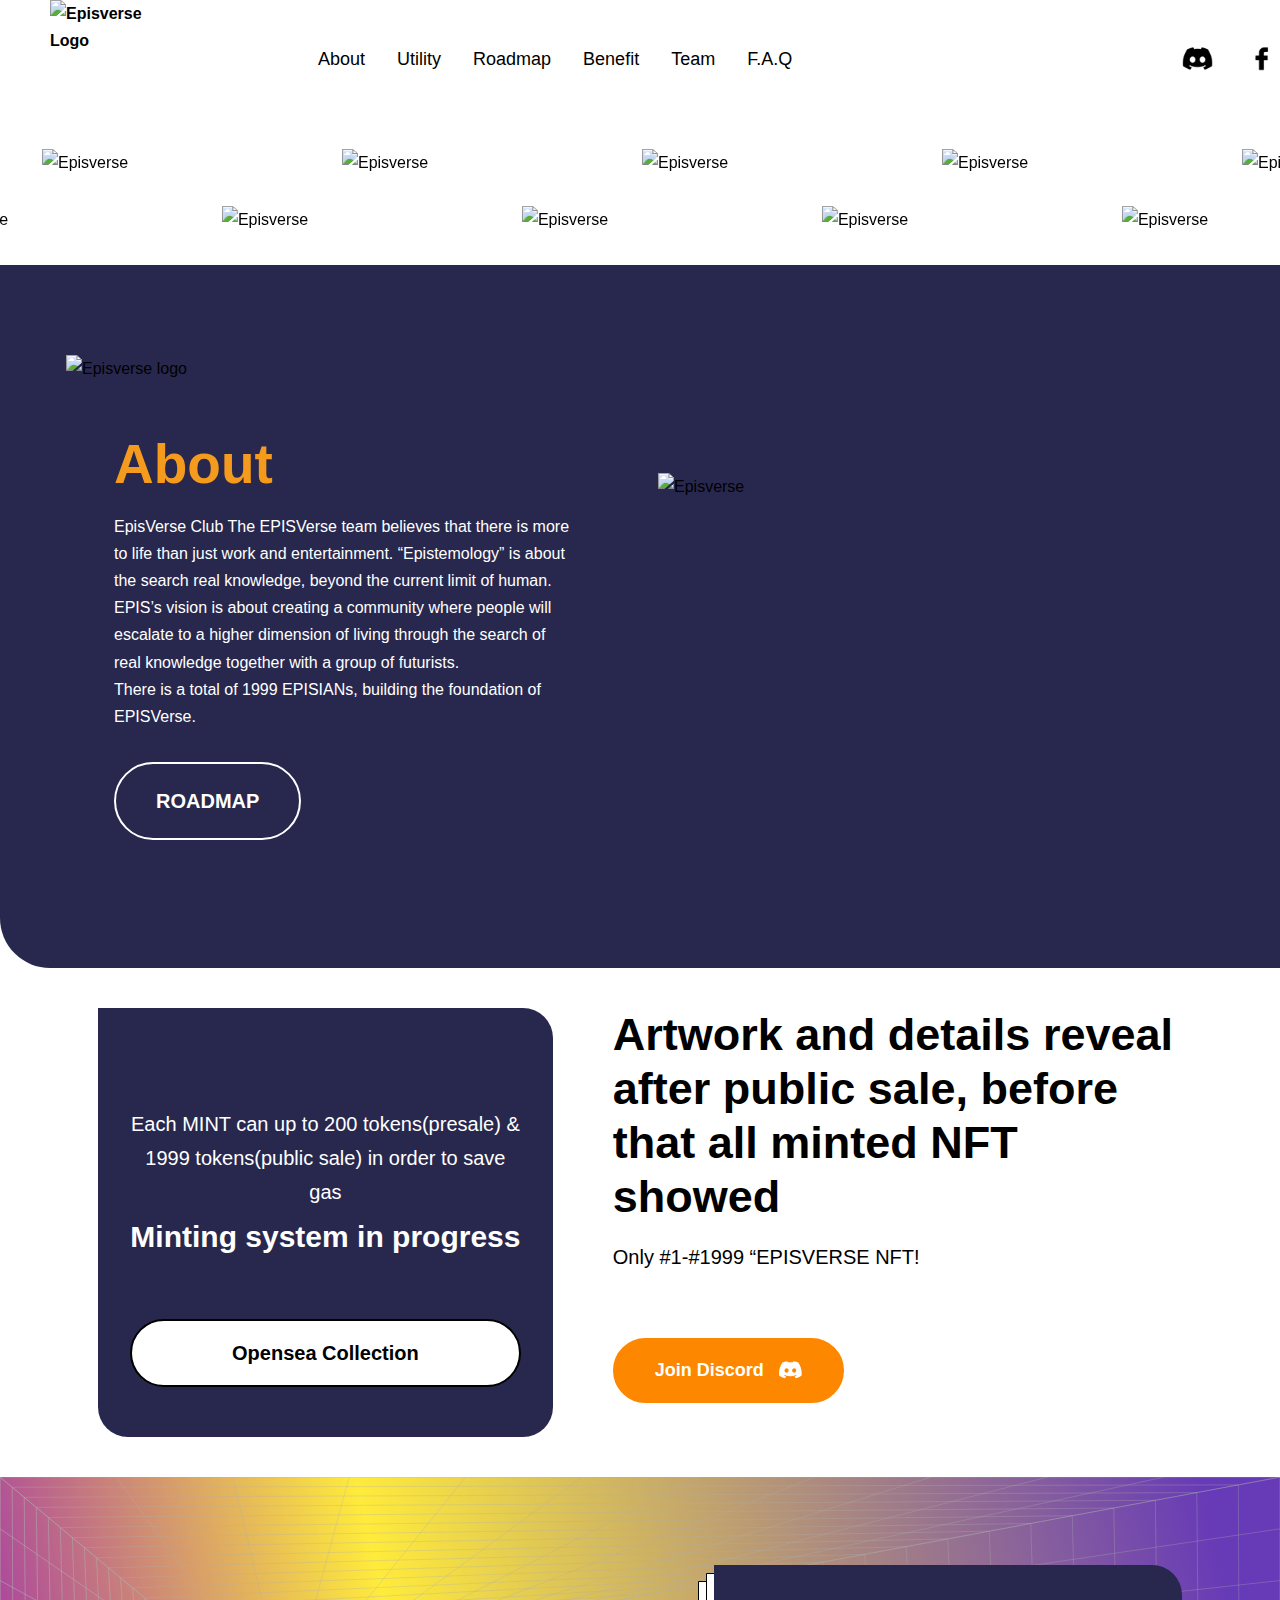
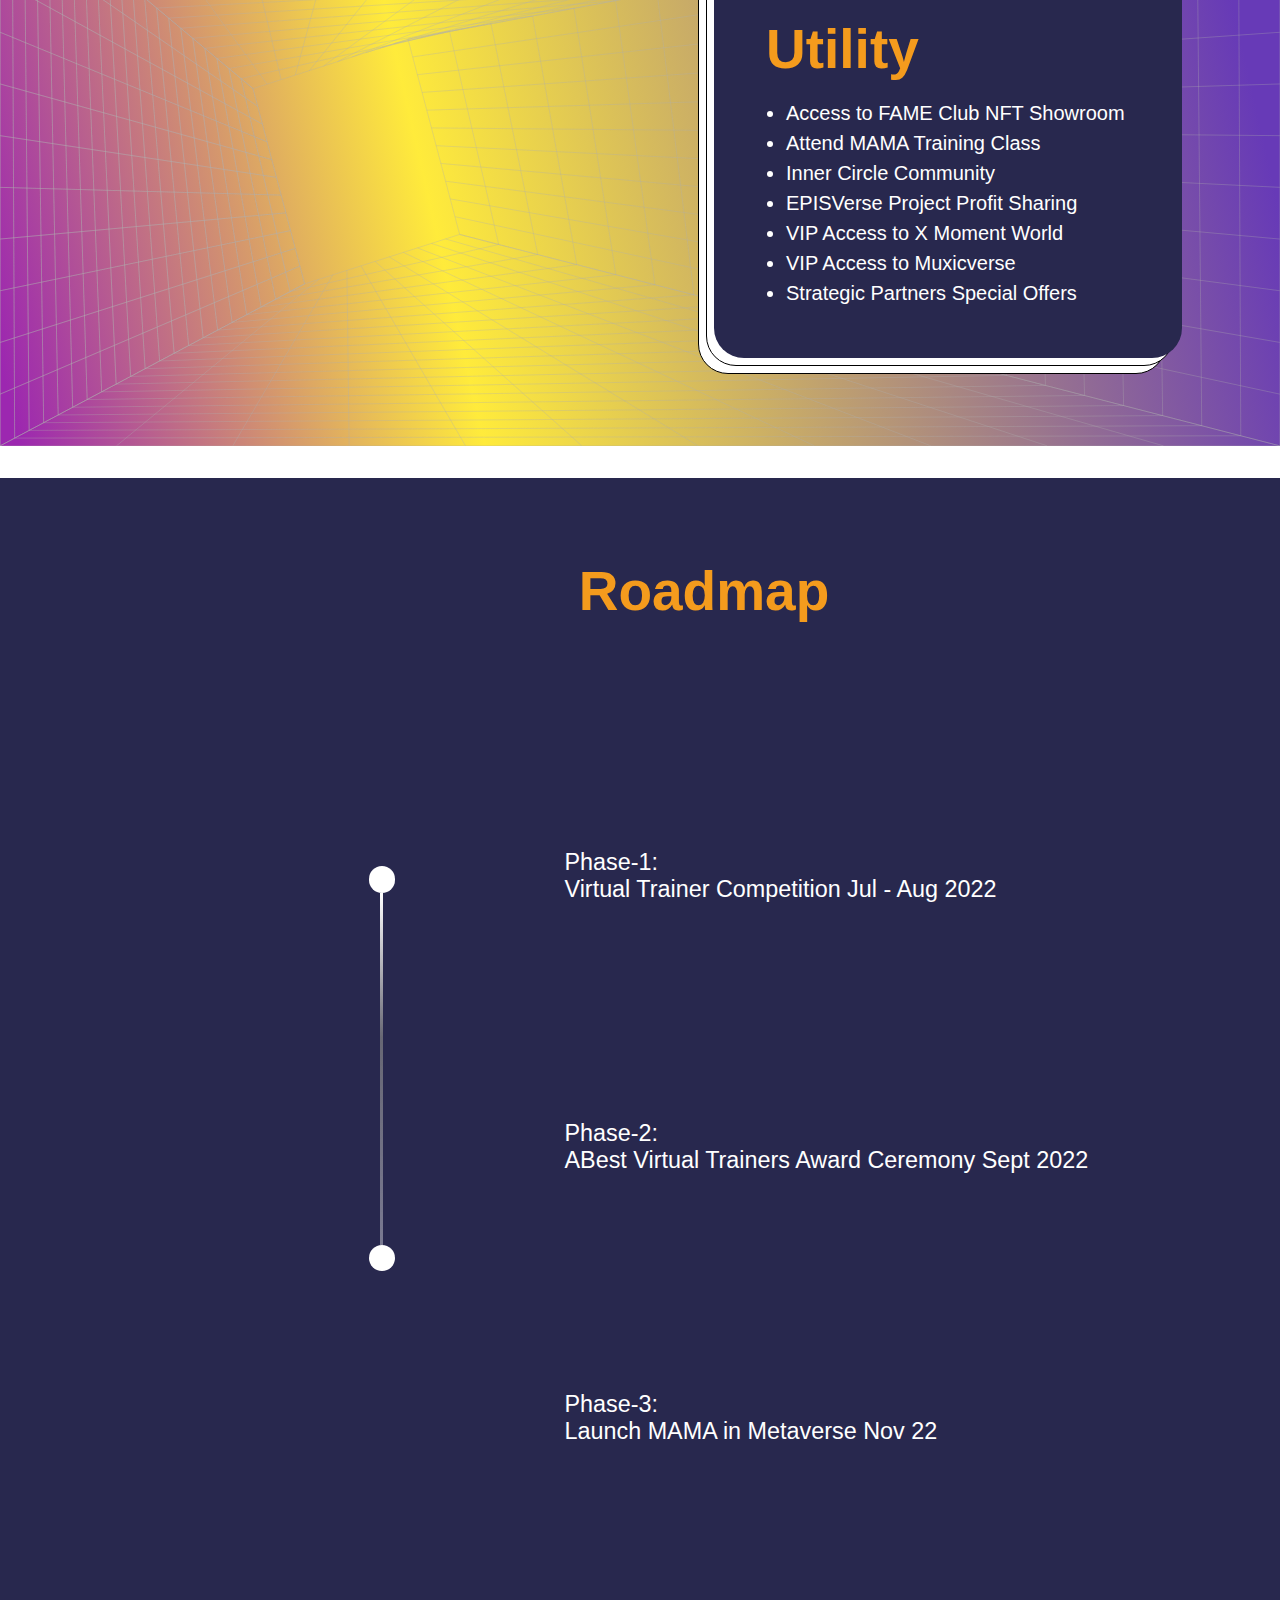
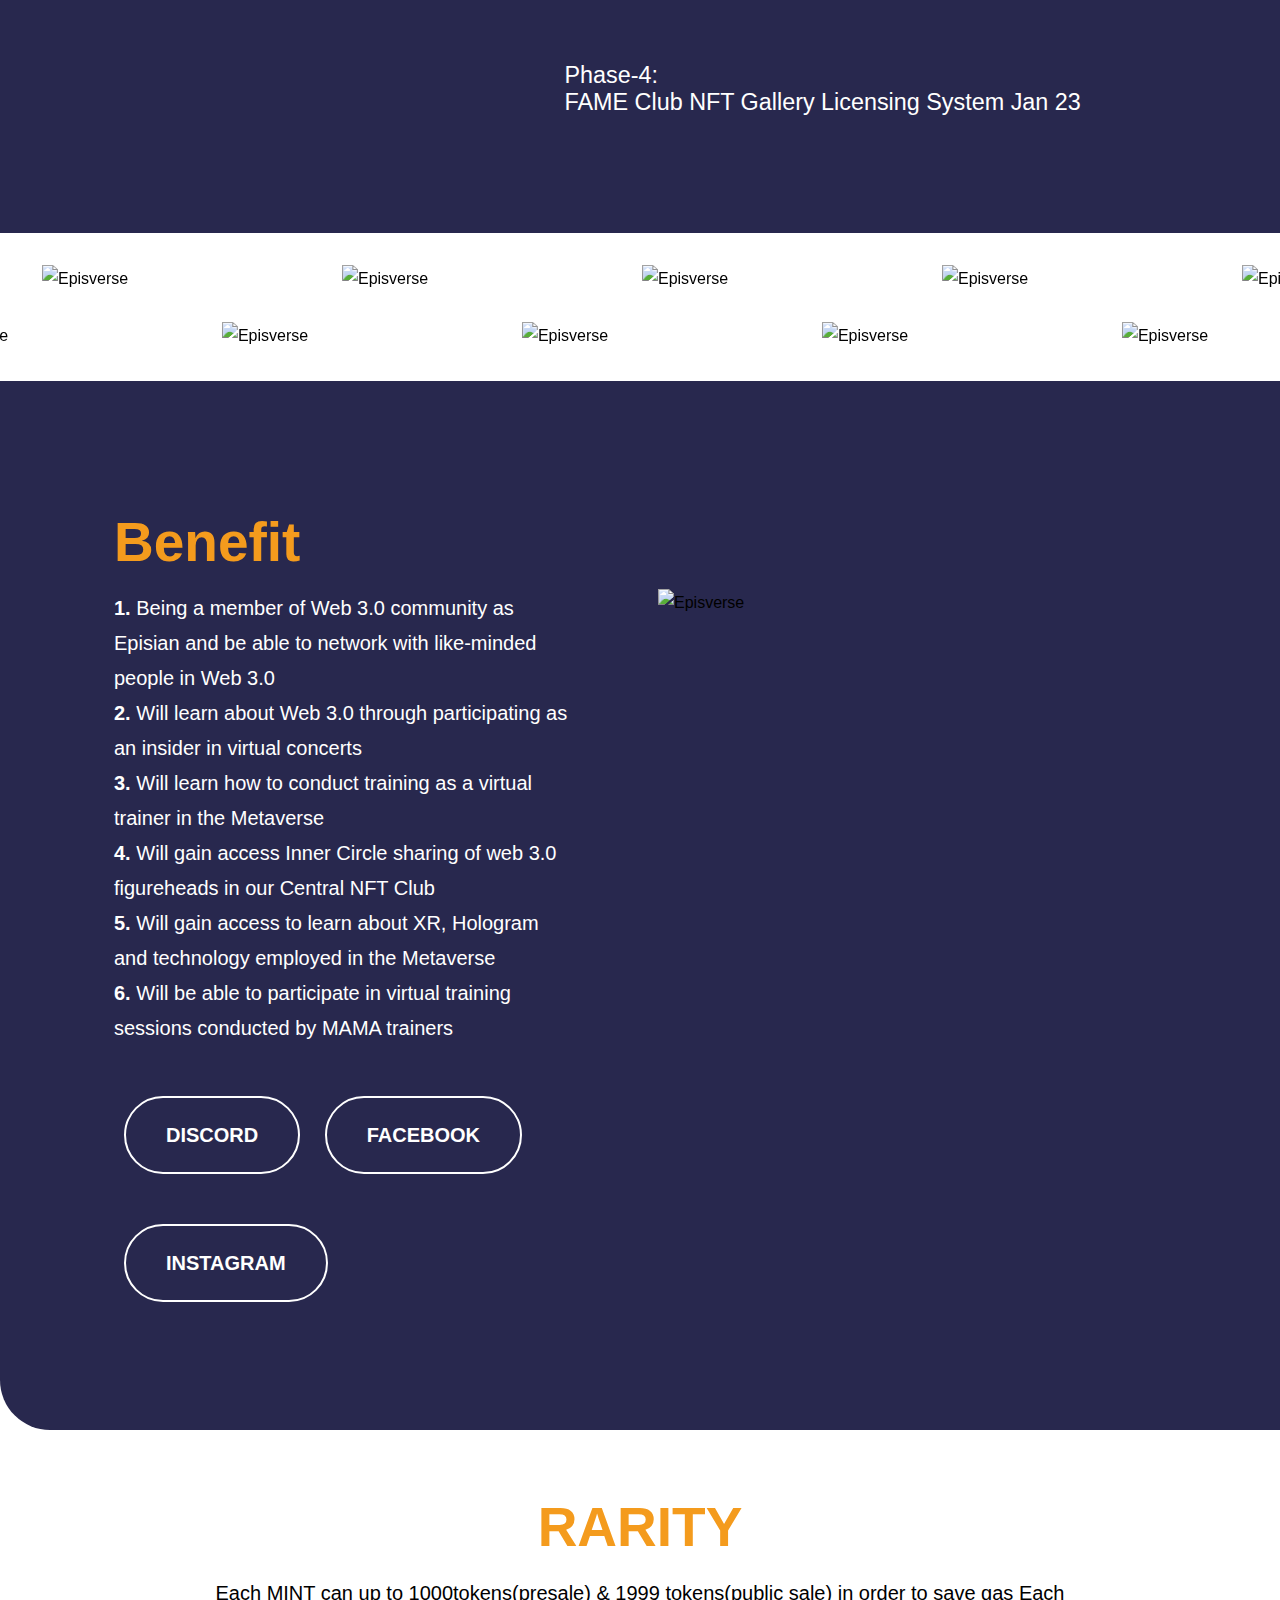
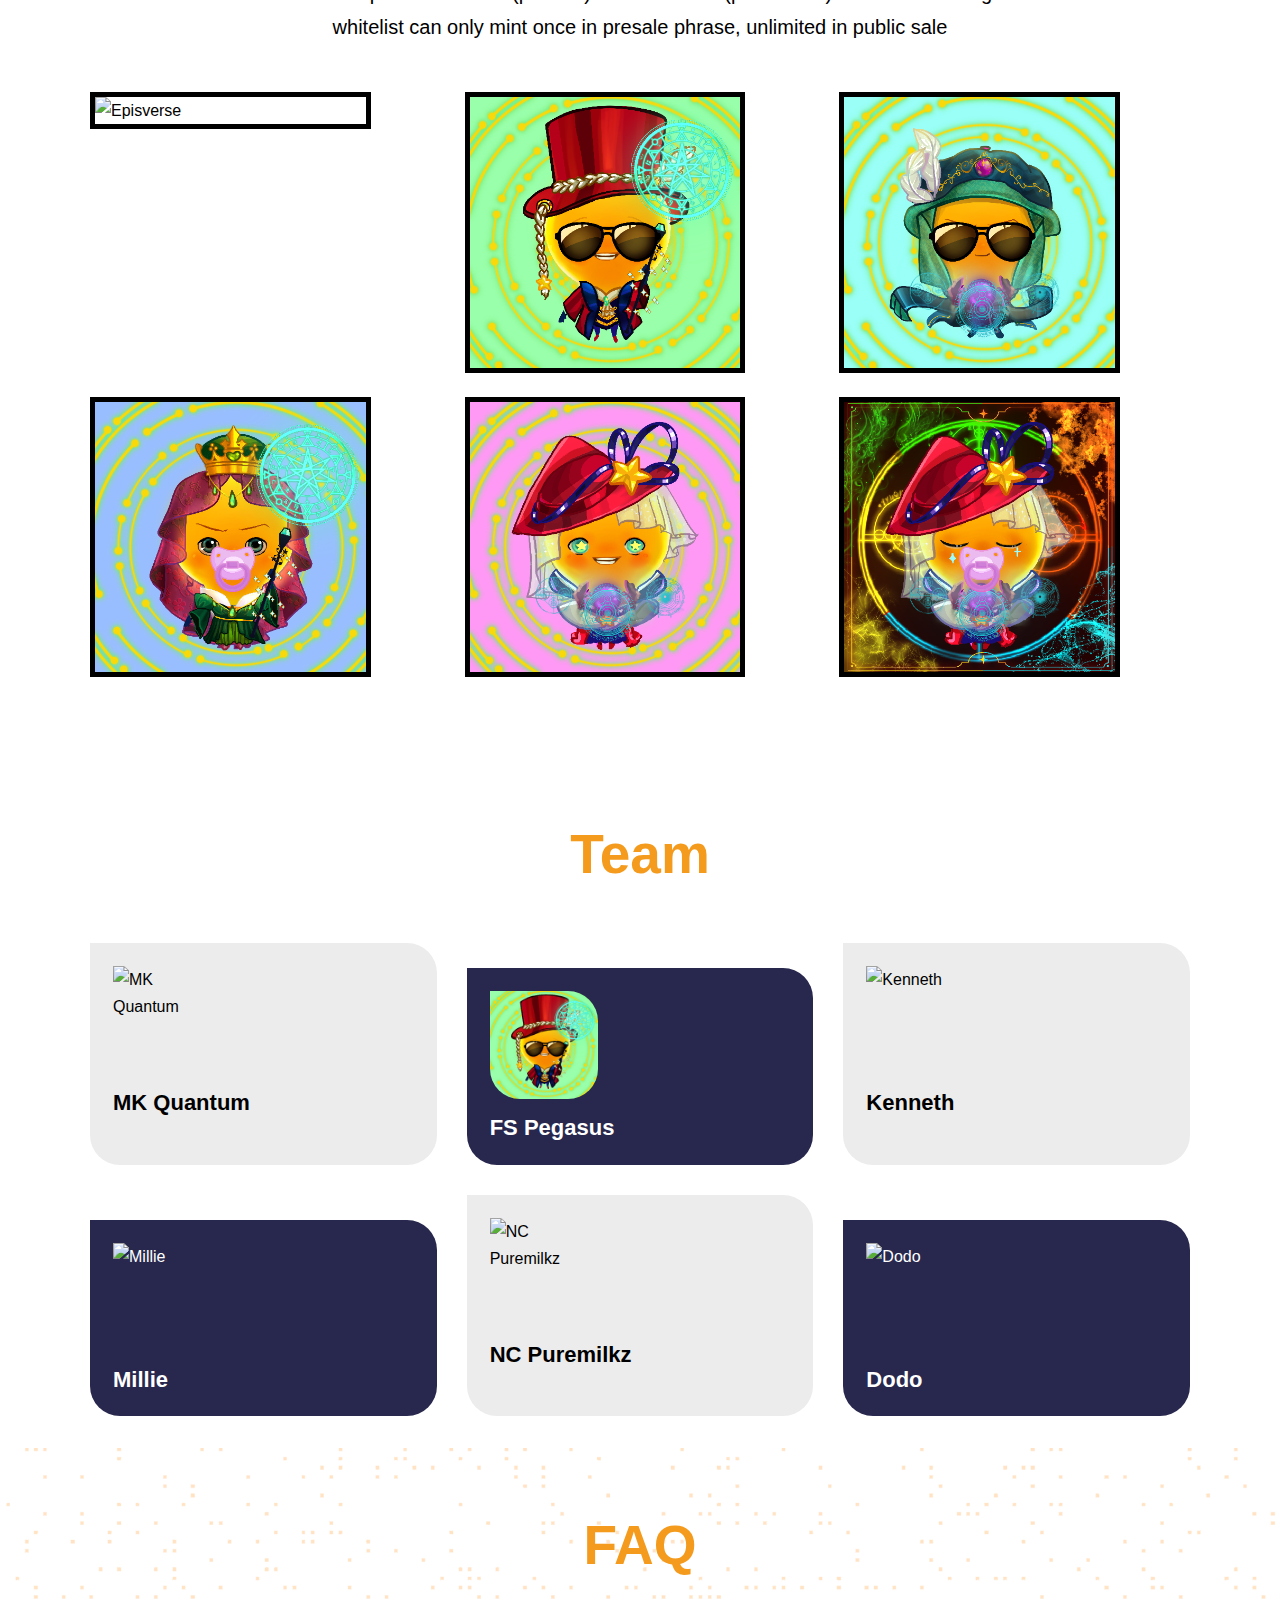
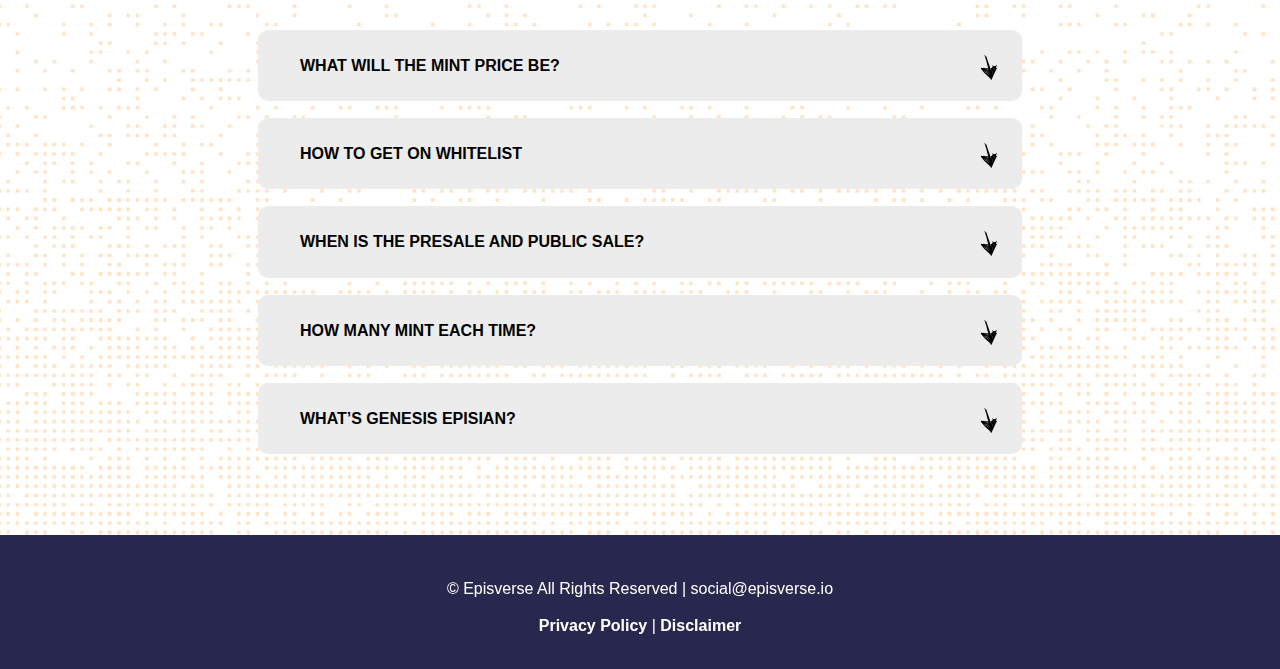
==== test.html @ 70654b6d "roadmap" ====
<!DOCTYPE html>
<html class="no-js" lang="en">
<head>
    <meta http-equiv="Content-Type" content="text/html; charset=UTF-8">
    <title>EPISVerse</title>
    <meta name="viewport" content="width=device-width, initial-scale=1">
    <link rel="shortcut icon" type="image/jpg" href="images/logo/3.png">
    <link rel="stylesheet" href="Episverse/frontend-2.css">
    <meta name="theme-color" content="#0B0B0B">
    <style>
        @media only screen and (max-width: 1023px) {
            .header-logo {
                width: 80px;
            }
        }

        * {

            font-family: barlow, sans-serif !important;
        }

        .footer-link:hover {
            color: #d2d2d2;
        }
    </style>
</head>
<body>


<header class="header" top="100px;">
    <div class="follow" top="100px">
        <a href="#">
            <img class="follow__logo header-logo" src="images/logo/2.jpeg"
                 alt="Episverse Logo">
        </a>
        <!--h2 class="follow__hash">#Episverse</h2-->
    </div>
    <div class="resp-buttons">
        <div class="resp-buttons__menu">
            <div class="resp-buttons__menu-button">
                <div class="menu-toggle menu-toggle--xbutterfly js-menu-toggle">
                    <span class="menu-toggle__lines" aria-hidden="true"></span>
                </div>
            </div>
        </div>
    </div>

    <div class="wrapper wrapper--large">
        <div class="header__grid">
            <nav class="menu">
                <a href="#hero" class="menu__item">About</a>
                <a href="#utility" class="menu__item">Utility</a>
                <a href="#roadmap" class="menu__item">Roadmap</a>
                <a href="#Benefit" class="menu__item">Benefit</a>
                <a href="#team" class="menu__item">Team</a>
                <a href="#faq" class="menu__item">F.A.Q</a>
            </nav>
            <div class="socials socials--header">
                <a href="https://discord.gg/JpsXf895zH" target="_blank">
                    <img src="Episverse/discord.png" alt="Discord">
                </a>
                <a href="https://m.facebook.com/EPISVerse/" target="_blank">
                    <img src="Episverse/facebook.png" alt="Twitter">
                </a>
                <a href="https://www.instagram.com/episverse/" target="_blank">
                    <img src="Episverse/instagram.png" alt="Instagram">
                </a>
            </div>
        </div>
    </div>

    <div class="resp-menu">
        <img class="resp-menu__logo" style="width: 200px; height: 50px;" src="Episverse/Logo_White1.png"
             alt="Episverse logo">
        <nav class="resp-menu__menu">
            <a href="#hero" class="menu__item">About</a>
            <a href="#utility" class="menu__item">Utility</a>
            <a href="#roadmap" class="menu__item">Roadmap</a>
            <a href="#Benefit" class="menu__item">Benefit</a>
            <a href="#team" class="menu__item">Team</a>
            <a href="#faq" class="menu__item">F.A.Q</a>
        </nav>
        <div class="resp-menu__footer">
            <div class="socials">
                <a href="https://discord.gg/JpsXf895zH" target="_blank">
                    <img src="Episverse/discordw.png">
                </a>
                <a href="https://m.facebook.com/EPISVerse/" target="_blank">
                    <img src="Episverse/facebookw.png">
                </a>
                <a href="https://www.instagram.com/episverse/" target="_blank">
                    <img src="Episverse/instagramw.png">
                </a>
            </div>
        </div>
    </div>
</header>

<!-- New - Launch -->
<section id="showcase" class="am2-section gallery">
    <div class="gallery__row gallery__row--top" style="transform-origin: 951.5px 0px; transform: translate(90px, 0px);">
        <img loading="lazy" alt="Episverse" class="gallery__row-item" src="images/banner/1.png">
        <img loading="lazy" alt="Episverse" class="gallery__row-item" src="images/banner/2.png">
        <img loading="lazy" alt="Episverse" class="gallery__row-item" src="images/banner/3.png">
        <img loading="lazy" alt="Episverse" class="gallery__row-item" src="images/banner/4.png">
        <img loading="lazy" alt="Episverse" class="gallery__row-item" src="images/banner/5.png">
        <img loading="lazy" alt="Episverse" class="gallery__row-item" src="images/banner/6.png">
        <img loading="lazy" alt="Episverse" class="gallery__row-item" src="images/banner/7.png">
    </div>
    <div class="gallery__row gallery__row--bottom"
         style="transform-origin: 951.5px 0px; transform: translate(90px, 0px);">
        <img loading="lazy" alt="Episverse" class="gallery__row-item" src="images/banner/8.png">
        <img loading="lazy" alt="Episverse" class="gallery__row-item" src="images/banner/9.png">
        <img loading="lazy" alt="Episverse" class="gallery__row-item" src="images/banner/10.png">
        <img loading="lazy" alt="Episverse" class="gallery__row-item" src="images/banner/11.png">
        <img loading="lazy" alt="Episverse" class="gallery__row-item" src="images/banner/12.png">
        <img loading="lazy" alt="Episverse" class="gallery__row-item" src="images/banner/13.png">
        <img loading="lazy" alt="Episverse" class="gallery__row-item" src="images/banner/14.png">
    </div>
</section>

<section id="hero" class="am2-section hero offset-left">
    <div class="wrapper wrapper--large">
        <div class="columns">
            <div class="col">
                <img class="footer__logo" src="images/logo/4.png"
                     alt="Episverse logo">
                <div class="hero__inner">
                    <h1>About</h1>

                    <p> EpisVerse Club The EPISVerse team believes that there is more to life than just work and
                        entertainment. “Epistemology” is about the search real knowledge, beyond the current limit of
                        human.<br>

                        EPIS’s vision is about creating a community where people will escalate to a higher dimension of
                        living through the search of real knowledge together with a group of futurists.<br>

                        There is a total of 1999 EPISIANs, building the foundation of EPISVerse.
                    </p>


                    <a class="am2-button am2-button--hollow" href="#roadmap">ROADMAP</a>
                </div>
            </div>
            <div class="col" style="padding-bottom: 25px">
                <img class="white-rabbit" src="images/about/15.png" alt="Episverse">
            </div>
        </div>
    </div>
</section>
<!-- End New - Launch -->

<section class="am2-section presale offset-left">
    <div class="wrapper">
        <div class="columns">

            <div class="col">
                <div class="fancy-box" data-animation="fade-up" style="transform: translate(0px, 0px); opacity: 1;">
                    <div class="fancy-box__inner">
                        <h1><h3 id="Mint"></h3></h1>
                        <p>Each MINT can up to 200 tokens(presale) & 1999 tokens(public sale) in order to save gas</p>
                        <h3>Minting system in progress</h3>
                        <a href="#" target="_blank"
                           class="am2-button am2-button--white">Opensea Collection </a>
                    </div>
                </div>
            </div>

            <div class="col">
                <h2>Artwork and details reveal after public sale, before that all minted NFT showed</h2>
                <p class="has-large-font-size">Only #1-#1999 “EPISVERSE NFT!</p>
                <!--p class="has-large-font-size"><strong>Presale required a Mint Pass and was distributed to early active community members and supporters.</strong></p-->
                <a href="https://discord.gg/JpsXf895zH" target="_blank" class="am2-button am2-button--blue">
                    <span>Join Discord </span>
                    <svg xmlns="" width="24" height="19" viewBox="0 0 24 19"
                         fill="none">
                        <path d="M20.317 1.64402C18.7873 0.94705 17.147 0.43355 15.4319 0.139448C15.4007 0.133772 15.3695 0.147957 15.3534 0.176327C15.1424 0.548918 14.9087 1.03499 14.7451 1.41705C12.9004 1.14281 11.0652 1.14281 9.25832 1.41705C9.09465 1.0265 8.85248 0.548918 8.64057 0.176327C8.62449 0.148903 8.59328 0.134718 8.56205 0.139448C6.84791 0.43261 5.20756 0.94611 3.67693 1.64402C3.66368 1.6497 3.65233 1.65916 3.64479 1.67145C0.533392 6.2873 -0.31895 10.7897 0.0991801 15.2363C0.101072 15.258 0.11337 15.2788 0.130398 15.2921C2.18321 16.7891 4.17171 17.6979 6.12328 18.3003C6.15451 18.3097 6.18761 18.2984 6.20748 18.2728C6.66913 17.6468 7.08064 16.9867 7.43348 16.2926C7.4543 16.2519 7.43442 16.2037 7.39186 16.1876C6.73913 15.9417 6.1176 15.642 5.51973 15.3015C5.47244 15.2741 5.46865 15.2069 5.51216 15.1748C5.63797 15.0812 5.76382 14.9838 5.88396 14.8854C5.90569 14.8675 5.93598 14.8637 5.96153 14.875C9.88928 16.6557 14.1415 16.6557 18.023 14.875C18.0485 14.8627 18.0788 14.8665 18.1015 14.8845C18.2216 14.9828 18.3475 15.0812 18.4742 15.1748C18.5177 15.2069 18.5149 15.2741 18.4676 15.3015C17.8697 15.6486 17.2482 15.9417 16.5945 16.1867C16.552 16.2028 16.533 16.2519 16.5538 16.2926C16.9143 16.9858 17.3258 17.6458 17.7789 18.2719C17.7978 18.2984 17.8319 18.3097 17.8631 18.3003C19.8241 17.6979 21.8126 16.7891 23.8654 15.2921C23.8834 15.2788 23.8948 15.259 23.8967 15.2372C24.3971 10.0965 23.0585 5.63101 20.3482 1.67239C20.3416 1.65916 20.3303 1.6497 20.317 1.64402ZM8.02002 12.5288C6.8375 12.5288 5.86313 11.4507 5.86313 10.1268C5.86313 8.8028 6.8186 7.72475 8.02002 7.72475C9.23087 7.72475 10.1958 8.81227 10.1769 10.1268C10.1769 11.4507 9.22141 12.5288 8.02002 12.5288ZM15.9947 12.5288C14.8123 12.5288 13.8379 11.4507 13.8379 10.1268C13.8379 8.8028 14.7933 7.72475 15.9947 7.72475C17.2056 7.72475 18.1705 8.81227 18.1516 10.1268C18.1516 11.4507 17.2056 12.5288 15.9947 12.5288Z"
                              fill="white"></path>
                    </svg>
                </a>
            </div>
        </div>
    </div>

</section>

<!-- New - Launch -->
<section id="utility" class="am2-section launch offset-left">
    <div class="wrapper">
        <div class="columns">
            <div class="col">
                <svg xmlns="http://www.w3.org/2000/svg" fill="none" preserveAspectRatio="none" viewBox="0 0 1920 927">
                    <path stroke="#AFAFAF" stroke-miterlimit="10" stroke-width=".5"
                          d="M.25.298v926.404M18.305 16.703l3.689 897.433m14.377-881.04L43.75 901.57M54.426 49.5l11.067 839.504M72.49 65.905l14.746 810.533m3.311-794.14 18.435 781.575m-.38-765.17 22.134 752.604m-4.068-736.2 25.813 723.634M144.723 131.5l29.502 694.675m-11.448-678.27 33.202 665.704M180.844 164.31l36.88 636.733m-18.826-620.34 40.57 607.775m-22.505-591.371 44.248 578.805M235.02 213.5l47.947 549.834m-29.893-533.429 51.637 520.863M271.139 246.31l55.315 491.892m-37.259-475.499 59.015 462.933m-40.95-446.529 62.693 433.964m-44.639-417.559 66.383 404.993m-48.326-388.6 70.082 376.034M361.436 328.31l73.76 347.063m-55.704-330.659 77.45 318.093M.25.298l379.241 344.416M.25 84.516l386.279 289.11M.25 168.733l393.328 233.815M.25 252.95l400.366 178.509M.25 337.168l407.404 123.214M.25 421.397l414.442 67.908M.25 505.615l421.49 12.601M.25 589.832l428.528-42.693M.25 674.05l435.567-98M.25 758.267l442.615-153.294M.25 842.484l449.653-208.6M.25 926.702l456.691-263.895M.25.298v926.404M18.305 16.703l3.689 897.433m14.377-881.04L43.75 901.57M54.426 49.5l11.067 839.504M72.49 65.905l14.746 810.533m3.311-794.14 18.435 781.575m-.38-765.17 22.134 752.604m-4.068-736.2 25.813 723.634M144.723 131.5l29.502 694.675m-11.448-678.27 33.202 665.704M180.844 164.31l36.88 636.733m-18.826-620.34 40.57 607.775m-22.505-591.371 44.248 578.805M235.02 213.5l47.947 549.834m-29.893-533.429 51.637 520.863M271.139 246.31l55.315 491.892m-37.259-475.499 59.015 462.933m-40.95-446.529 62.693 433.964m-44.639-417.559 66.383 404.993m-48.326-388.6 70.082 376.034M361.436 328.31l73.76 347.063m-55.704-330.659 77.45 318.093M.25.298l379.241 344.416M.25 84.516l386.279 289.11M.25 168.733l393.328 233.815M.25 252.95l400.366 178.509M.25 337.168l407.404 123.214M.25 421.397l414.442 67.908M.25 505.615l421.49 12.601M.25 589.832l428.528-42.693M.25 674.05l435.567-98M.25 758.267l442.615-153.294M.25 842.484l449.653-208.6M.25 926.702l456.691-263.895M1919.75.298v926.404m-62.27-913.838 3.69 897.445M1795.2 25.43l7.38 868.474m-69.65-855.909L1744 877.5m-73.35-826.939 14.76 810.546m-77.02-797.98 18.44 781.575m-80.71-769.009 22.12 752.604m-84.4-740.038 25.82 723.645m-88.09-711.079 29.5 694.675m-91.77-682.097 33.19 665.692m-95.47-653.126 36.88 636.733m-99.15-624.168 40.57 607.763M1172.47 151.1l44.26 578.792M1110.2 163.666l47.95 549.834m-110.21-537.268 51.62 520.863M985.664 188.798l55.316 491.904M923.391 201.364l59.004 462.933m-121.28-450.368 62.694 433.964M798.842 226.495 865.225 631.5M736.568 239.061l70.072 376.034M674.295 251.627l73.761 347.063M612.021 264.193l77.45 318.104M1919.75.298 612.021 264.193M1919.75 84.516l-1300.682 208.6M1919.75 168.733 626.107 322.027M1919.75 252.95l-1286.605 98m1286.605-13.782L640.184 379.873m1279.566 41.524L647.232 408.784m1272.518 96.831L654.27 437.707m1265.48 152.125L661.309 466.618M1919.75 674.05 668.355 495.541M1919.75 758.267 675.395 524.452M1919.75 842.484 682.434 553.374M1919.75 926.702 689.471 582.297M.25.298h1919.5M18.305 16.703l1839.175-3.84M36.371 33.096 1795.2 25.43M54.426 49.5 1732.93 37.995M72.49 65.905l1598.16-15.344M90.547 82.298l1517.843-19.17M108.602 98.703l1437.518-23.01M126.668 115.108 1483.84 88.259M144.723 131.5l1276.847-30.675m-1258.793 47.08L1359.3 113.403M180.844 164.31l1116.176-38.341M198.898 180.703l1035.852-42.169M216.963 197.107 1172.47 151.1m-937.45 62.4 875.18-49.834m-857.126 66.239 794.866-53.673M271.139 246.31l714.523-57.512m-696.467 73.905 634.195-61.339m-616.13 77.743 553.856-65.178m-535.802 81.583 473.527-69.017m-455.47 85.41 393.198-72.844M361.436 328.31l312.858-76.683m-294.802 93.087 232.53-80.521M.25.298l379.241 344.416M174.754.298l225.881 337.096M349.25.298l72.521 329.776M523.753.298l-80.839 322.456M698.248.298 464.049 315.434M872.753.298 485.184 308.114M1047.25.298 506.328 300.794M1221.75.298 527.463 293.473M1396.25.298 548.607 286.153M1570.75.298 569.742 278.833M1745.25.298 590.887 271.513M1919.75.298 612.021 264.193M.25 926.702h1919.5M21.994 914.136l1839.176-3.827M43.748 901.57l1758.832-7.666m-1737.088-4.9L1744 877.5M87.238 876.438l1598.172-15.331m-1576.428 2.766 1517.848-19.171m-1496.094 6.605 1437.504-23.01M152.48 838.741l1357.18-26.837M174.225 826.175 1451.07 795.5M195.979 813.609l1196.511-34.514M217.723 801.043 1333.9 762.702M239.467 788.477l1035.853-42.18M261.213 775.912l955.517-46.02m-933.763 33.442L1158.15 713.5m-853.439 37.268 794.849-53.673m-773.105 41.107 714.525-57.5m-692.771 44.934 634.185-61.339M369.953 713.07l553.856-65.177m-532.112 52.612L865.224 631.5m-451.771 56.439 393.188-72.844m-371.444 60.278 312.859-76.683m-291.115 64.117 232.53-80.51M.25 926.702l456.691-263.895M174.754 926.702l303.331-271.215M349.25 926.702l149.971-278.535m24.533 278.535-3.389-285.855m177.884 285.855L541.5 633.526m331.252 293.176L562.633 626.206m484.617 300.496L583.777 618.886m637.973 307.816L604.912 611.566m791.338 315.136L626.057 604.246m944.693 322.456L647.191 596.938M1745.25 926.702 668.336 589.617M1919.75 926.702 689.471 582.297"></path>
                </svg>
                <!--h2 class="launch__heading">METAVERSE GAME</h2-->
                <div class="">
                    <img src="images/about/16.png" alt="">
                </div>
            </div>
            <div class="col">
                <div class="launch__box fancy-box" data-animation="fade-up"
                     style="transform: translate(0px, 0px); opacity: 1;">
                    <div class="fancy-box__inner" style="text-align: start">
                        <h1 style="padding-left: 20px">Utility</h1>
                        <ul style="line-height: 30px;font-size: 20px">
                            <li>Access to FAME Club NFT Showroom</li>
                            <li>Attend MAMA Training Class</li>
                            <li>Inner Circle Community</li>
                            <li>EPISVerse Project Profit Sharing</li>
                            <li>VIP Access to X Moment World</li>
                            <li>VIP Access to Muxicverse</li>
                            <li>Strategic Partners Special Offers</li>
                        </ul>
                    </div>
                </div>
            </div>
        </div>
    </div>
</section>
<!-- End New - Launch -->

<!-- New - Perks -->
    <div id="Road-Map" class="section wf-section">
        <div class="container roadmap-container">
            <div class="roadmap-block">
                <h1 class="h1 text-center">Roadmap</h1>
            </div>
            <div data-w-id="5c7d63c2-12e2-dfd6-0243-3c535757e287" class="roadmap-content-block">
                <div class="roadmap-sticky">
                    <div class="roadmap-sticky-content">
                        <div class="number-tracker">
                            <div class="changing-numbers-block">
                                <div class="changing-numbers">01</div>
                                <div class="changing-numbers">02</div>
                                <div class="changing-numbers">03</div>
                                <div class="changing-numbers">04</div>
                            </div>
                            <div class="number-total total"></div>
                        </div>
                        <div class="banana-bar">
                            <div class="end-points"></div>
                            <div class="bar">
                                <div class="banana-scroll">
                                    <div class="div-block-7"></div>

                                </div>
                            </div>
                            <div class="end-points"></div>
                        </div>
                        <div class="changing-words-block">
                            <h3 class="h3-roadmap absolute"><strong>Phase One – 2022Q3<br></strong></h3>
                            <h3 class="h3-roadmap absolute"><strong>Phase Two – 2022Q4<br></strong></h3>
                            <h3 class="h3-roadmap absolute"><strong>Phase Three – 2023Q1</strong></h3>
                            <h3 class="h3-roadmap absolute"><strong>Phase Four – Going Forward</strong>
                                <strong><br></strong></h3>
                        </div>
                    </div>
                </div>
                <div class="rodmap-paragraphs-block">
                    <div class="roadmap-content _2">
                        <p class="paragraph">
                        <ol class="paragraph" style="list-style: none">
                            <li>Phase-1:</li>
                            <li>Virtual Trainer Competition Jul - Aug 2022</li>
                        </ol>
                        </p>
                    </div>

                    <div class="roadmap-content _2">
                        <p class="paragraph">
                        <ol class="paragraph" style="list-style: none">
                            <li>Phase-2:</li>
                            <li>ABest Virtual Trainers Award Ceremony Sept 2022</li>
                        </ol>
                        </p>
                    </div>
                    <div class="roadmap-content _3">
                        <p class="paragraph">
                        <ol class="paragraph" style="list-style: none">
                            <li>Phase-3:</li>
                            <li>Launch MAMA in Metaverse Nov 22</li>
                        </ol>
                        </p>
                    </div>
                    <div class="roadmap-content _3">
                        <p class="paragraph">
                        <ol class="paragraph" style="list-style: none">
                            <li>Phase-4:</li>
                            <li>FAME Club NFT Gallery Licensing System Jan 23</li>
                        </ol>
                        </p>
                    </div>
                </div>
            </div>
        </div>
    </div>
<!-- End New - Perks -->


<!-- New - Presale -->
<!--<section id="presale" class="am2-section presale offset-left">
    <div class="wrapper">
        <div class="columns">
            <div class="roadmapsec">
                <div class="roadmapwrap">
                    <div class="raodmapimg" data-aos="zoom-in-right">
                        <img style="width: 491px; height: 491px;" src="images/roadmap/30.png" alt=""
                             data-aos="flip-left"/>
                    </div>
                    <div class="roadmaptxt" data-aos="zoom-in-left">
                        <div style="height: 300px" class="d-flex" data-aos="fade-left" data-aos-duration="2000">
                            <span style="font-size: 60px;padding-left: 15px;">NFT total number 1999</span>
                            &lt;!&ndash;img src="./img/right.svg" alt="" /&ndash;&gt;
                        </div>
                        <h2 data-aos="fade-left" data-aos-duration="2000">
                            <span style="padding-left: 15px;font-size: 45px">Presale 200</span>
                        </h2>
                    </div>
                </div>
            </div>
        </div>
    </div>

</section>-->
<!-- End New - Presale -->
<!-- New - Launch -->
<section class="am2-section gallery">
    <div class="gallery__row gallery__row--top" style="transform-origin: 951.5px 0px; transform: translate(90px, 0px);">
        <img loading="lazy" alt="Episverse" class="gallery__row-item" src="images/banner/1.png">
        <img loading="lazy" alt="Episverse" class="gallery__row-item" src="images/banner/2.png">
        <img loading="lazy" alt="Episverse" class="gallery__row-item" src="images/banner/3.png">
        <img loading="lazy" alt="Episverse" class="gallery__row-item" src="images/banner/4.png">
        <img loading="lazy" alt="Episverse" class="gallery__row-item" src="images/banner/5.png">
        <img loading="lazy" alt="Episverse" class="gallery__row-item" src="images/banner/6.png">
        <img loading="lazy" alt="Episverse" class="gallery__row-item" src="images/banner/7.png">
    </div>
    <div class="gallery__row gallery__row--bottom"
         style="transform-origin: 951.5px 0px; transform: translate(90px, 0px);">
        <img loading="lazy" alt="Episverse" class="gallery__row-item" src="images/banner/8.png">
        <img loading="lazy" alt="Episverse" class="gallery__row-item" src="images/banner/9.png">
        <img loading="lazy" alt="Episverse" class="gallery__row-item" src="images/banner/10.png">
        <img loading="lazy" alt="Episverse" class="gallery__row-item" src="images/banner/11.png">
        <img loading="lazy" alt="Episverse" class="gallery__row-item" src="images/banner/12.png">
        <img loading="lazy" alt="Episverse" class="gallery__row-item" src="images/banner/13.png">
        <img loading="lazy" alt="Episverse" class="gallery__row-item" src="images/banner/14.png">
    </div>
</section>
<!-- new paste team-->
<!--<section id="Benefit" style="background-color: black;padding-top: 1rem;padding-bottom: 5rem">
    <div class="wrapper">
        <div class="roadmapsec">
            <div class="roadmapwrap newstyle">
                <div class="roadmaptxt" data-aos="zoom-in-right">
                    <center>
                        <div class="wrapper" style="background-color: black;color: white;padding-bottom: 15px">
                            <h1 class="h1 text-center">Benefit</h1>
                            <div class="columns">
                                <div class="">
                                    <div class="fancy-box" data-animation="fade-up"
                                         style="transform: translate(0px, 0px); opacity: 1;">
                                        <div class="fancy-box__inner" style="background-color: white;color:black">
                                            <p style="text-align: start !important;"><strong>1. </strong>
                                                Being a member of Web 3.0 community as
                                                Episian and be able to network with like-minded people in Web 3.0
                                            </p>
                                        </div>
                                    </div>
                                </div>
                                <div class="">
                                    <div class="fancy-box" data-animation="fade-up"
                                         style="transform: translate(0px, 0px); opacity: 1;">
                                        <div class="fancy-box__inner" style="background-color: white;color:black">
                                            <p style="text-align: start !important;">
                                                <strong>2. </strong>
                                                Will learn about Web 3.0 through participating
                                                as an insider in virtual concerts
                                            </p>
                                        </div>
                                    </div>
                                </div>
                                <div class="">
                                    <div class="fancy-box" data-animation="fade-up"
                                         style="transform: translate(0px, 0px); opacity: 1;">
                                        <div class="fancy-box__inner" style="background-color: white;color:black">
                                            <p style="text-align: start !important;">
                                                <strong>3. </strong>
                                                Will learn how to conduct training as a
                                                virtual trainer in the Metaverse
                                            </p>
                                        </div>
                                    </div>
                                </div>
                                <div class="">
                                    <div class="fancy-box" data-animation="fade-up"
                                         style="transform: translate(0px, 0px); opacity: 1;">
                                        <div class="fancy-box__inner" style="background-color: white;color:black">
                                            <p style="text-align: start !important;">
                                                <strong>4. </strong>
                                                Will gain access Inner Circle sharing of web 3.0 figureheads in our
                                                Central
                                                NFT Club
                                            </p>
                                        </div>
                                    </div>
                                </div>
                                <div class="">
                                    <div class="fancy-box" data-animation="fade-up"
                                         style="transform: translate(0px, 0px); opacity: 1;">
                                        <div class="fancy-box__inner" style="background-color: white;color:black">
                                            <p style="text-align: start !important;">
                                                <strong>5. </strong>
                                                Will gain access to learn about XR, Hologram and
                                                technology employed in the Metaverse
                                            </p>
                                        </div>
                                    </div>
                                </div>
                                <div class="">
                                    <div class="fancy-box" data-animation="fade-up"
                                         style="transform: translate(0px, 0px); opacity: 1;">
                                        <div class="fancy-box__inner" style="background-color: white;color:black">
                                            <p style="text-align: start !important;">
                                                <strong>6. </strong>
                                                Will be able to participate in virtual training
                                                sessions conducted by MAMA trainers
                                            </p>
                                        </div>
                                    </div>
                                </div>
                            </div>
                        </div>
                    </center>
                </div>
                <div class="raodmapimg" data-aos="zoom-in-left">
                    <img style="width: 100%" src="images/roadmap/33.png" alt="" data-aos="flip-left"/>
                </div>
            </div>
        </div>
    </div>
</section>-->

<section id="Benefit" class="am2-section hero offset-left">
    <div class="wrapper wrapper--large">
        <div class="columns">
            <div class="col">
                <div class="hero__inner">
                    <h1>Benefit</h1>
                    <p class="benifit_text" style="text-align: start !important;"><strong>1. </strong>
                        Being a member of Web 3.0 community as
                        Episian and be able to network with like-minded people in Web 3.0
                    </p>
                    <p class="benifit_text" style="text-align: start !important;">
                        <strong>2. </strong>
                        Will learn about Web 3.0 through participating
                        as an insider in virtual concerts
                    </p>
                    <p class="benifit_text" style="text-align: start !important;">
                        <strong>3. </strong>
                        Will learn how to conduct training as a
                        virtual trainer in the Metaverse
                    </p>
                    <p class="benifit_text" style="text-align: start !important;">
                        <strong>4. </strong>
                        Will gain access Inner Circle sharing of web 3.0 figureheads in our
                        Central
                        NFT Club
                    </p>
                    <p class="benifit_text" style="text-align: start !important;">
                        <strong>5. </strong>
                        Will gain access to learn about XR, Hologram and
                        technology employed in the Metaverse
                    </p>
                    <p class="benifit_text" style="text-align: start !important;">
                        <strong>6. </strong>
                        Will be able to participate in virtual training
                        sessions conducted by MAMA trainers
                    </p>
                    <a class="am2-button am2-button--hollow" style="margin: 50px 10px 0 10px;" href="https://discord.gg/JpsXf895zH">DISCORD</a>
                    <a class="am2-button am2-button--hollow" style="margin: 50px 10px 0 10px;" href="https://m.facebook.com/EPISVerse/">FACEBOOK</a>
                    <a class="am2-button am2-button--hollow" style="margin: 50px 10px 0 10px;" href="https://www.instagram.com/episverse/">INSTAGRAM</a>
                </div>
            </div>
            <div class="col" style="padding-bottom: 25px">
                <img class="white-rabbit" src="images/roadmap/33.png" alt="Episverse">
            </div>
        </div>
    </div>
</section>

<!--  - Roadmap -->
<section id="rarity" class="am2-section roadmap offset-left">
    <div class="side-elements">

    </div>
    <div class="wrapper">
        <h2 class="h1 text-center">RARITY</h2>
        <p class="has-large-font-size text-center"> Each MINT can up to 1000tokens(presale) & 1999 tokens(public sale)
            in
            order to save gas
            Each whitelist can only mint once in presale phrase, unlimited in public sale
        </p>
        <div class="fancy-box-grid">
            <div class="fancy-box" data-animation="fade-up" style="transform: translate(0px, 0px); opacity: 1;">
                <img src="images/rarity/29.png" alt="Episverse" style="width: 80%;border: 5px solid black">
            </div>
            <div class="fancy-box" data-animation="fade-up" style="transform: translate(0px, 0px); opacity: 1;">
                <img src="images/rarity/34.png" alt="Episverse" style="width: 80%;border: 5px solid black">
            </div>
            <div class="fancy-box" data-animation="fade-up" style="transform: translate(0px, 0px); opacity: 1;">
                <img src="images/rarity/35.png" alt="Episverse" style="width: 80%;border: 5px solid black">
            </div>
            <div class="fancy-box" data-animation="fade-up" style="transform: translate(0px, 0px); opacity: 1;">
                <img src="images/rarity/36.png" alt="Episverse" style="width: 80%;border: 5px solid black">
            </div>
            <div class="fancy-box" data-animation="fade-up" style="transform: translate(0px, 0px); opacity: 1;">
                <img src="images/rarity/37.png" alt="Episverse" style="width: 80%;border: 5px solid black">
            </div>
            <div class="fancy-box" data-animation="fade-up" style="transform: translate(0px, 0px); opacity: 1;">
                <img src="images/rarity/38.png" alt="Episverse" style="width: 80%;border: 5px solid black">
            </div>
            <!--div class="fancy-box" data-animation="fade-up" style="transform: translate(0px, 0px); opacity: 1;">
                <div class="fancy-box__inner">
                    <p><strong>Community fund activities:</strong> With successfully funded community fund, Episverse will propose various activities within the community with the purpose to grow and expand exposure of the brand, including art contests, community grants, creative and fun activities with daily/weekly prizes, and more…</p>
                </div>
            </div-->
            <!--div class="fancy-box" data-animation="fade-up" style="transform: translate(0px, 0px); opacity: 1;">
                <div class="fancy-box__inner">
                    <p><strong>Partnerships:</strong> Episverse will attempt to keep growing the brand with notable partnerships.</p>
                </div>
            </div-->
        </div>
        <!--<p class="has-large-font-size text-center"><strong> Artwork and details reveal after public sale, before that
            all minted NFT showed unknown
        </strong></p>-->
    </div>
</section>
<!-- about -->
<!--<section id='Chef Nic'>
    <div class="aboutsec">
        <img src="bg.jpg" alt="" class="bg">
        <div class="aboutimg">
            <img src="Picture17.png" class="aboutman" alt="">
            <img src="Picture15.png" alt="" class="pattern">
        </div>

        <div class="abouttxt">
            <h1> ABOUT-</h1>
            <h2> CHEF NIC FAMILY</h2>


            Lorem ipsum dolor sit amet, consectetur adipisicing elit. Aliquid ea est laboriosam minima non placeat quam
            temporibus ullam veniam vitae.


        </div>
    </div>

</section>


<section id='artist'>
    <div class="aboutsec">
        <img src="bg.jpg" alt="" class="bg">
        <div class="aboutimg">
            <img src="Picture22.png" class="aboutman" alt="">
            <img src="Picture15.png" alt="" class="pattern">
        </div>
        <div class="abouttxt">
            <h1>ABOUT-</h1>
            <h2>DEZIO </h2>

            Lorem ipsum dolor sit amet, consectetur adipisicing elit. Magnam sequi sint vero. Accusantium consectetur
            corporis dolor dolorem excepturi, expedita facilis fuga harum ipsum itaque officiis, quidem quos voluptatum?
            Neque, voluptas!


        </div>
</section>
<section id='artist'>
    <div class="aboutsec">
        <img src="bg.jpg" alt="" class="bg">
        <div class="aboutimg">
            <img src="picture25.png" class="aboutman" alt="">
            <img src="Picture15.png" alt="" class="pattern">
        </div>
        <div class="abouttxt">
            <h1>ABOUT-</h1>
            <h2>Synergy Group</h2>


            Lorem ipsum dolor sit amet, consectetur adipisicing elit. Alias at consequuntur cum deserunt dicta dolorem
            doloremque doloribus error et eveniet in ipsa laboriosam laudantium magni maiores nisi obcaecati odio,
            quibusdam quis repellat sed sint tempore, tenetur? Amet consequatur ea explicabo impedit incidunt mollitia
            quibusdam recusandae soluta temporibus! Fuga, ipsum praesentium!

        </div>
</section>-->

<!-- End New - Roadmap -->

<section id="team" class="am2-section team offset-left">
    <div class="wrapper">
        <div class="team__wrapper">
            <h2 class="team__title text-center mb-3 h1 " data-animation="fade-left">Team</h2>
            <div class="team__items">

                <div class="team__item" data-animation="fade-up" style="transform: translate(0px, 0px); opacity: 1;">
                    <img src="images/team/17.png" class="team__item-image" alt="MK Quantum">
                    <h5 class="team__item-title">
                        MK Quantum
                    </h5>
                    <!--<h6 class="team__item-subtitle">
                        CAPTAIN SAUSAGE
                    </h6>-->

                </div>
                <div class="team__item" data-animation="fade-up" style="transform: translate(0px, 0px); opacity: 1;">
                    <img src="images/rarity/34.png" class="team__item-image" alt="FS Pegasus">
                    <h5 class="team__item-title">FS Pegasus</h5>
                    <!--<h6 class="team__item-subtitle">
                        SPECIALIST
                    </h6>-->

                </div>

                <div class="team__item" data-animation="fade-up" style="transform: translate(0px, 0px); opacity: 1;">
                    <img src="images/team/20.png" class="team__item-image" alt="Kenneth">
                    <h5 class="team__item-title">
                        Kenneth
                    </h5>
                    <!--<h6 class="team__item-subtitle">
                        CREATIVE
                    </h6>-->

                </div>

                <div class="team__item" data-animation="fade-up" style="transform: translate(0px, 0px); opacity: 1;">
                    <img src="images/team/21.png" class="team__item-image" alt="Millie">
                    <h5 class="team__item-title">
                        Millie
                    </h5>
                    <!--<h6 class="team__item-subtitle">
                        CREATIVE
                    </h6>-->

                </div>

                <div class="team__item" data-animation="fade-up" style="transform: translate(0px, 0px); opacity: 1;">
                    <img src="images/team/22.png" class="team__item-image" alt="NC Puremilkz">
                    <h5 class="team__item-title">
                        NC Puremilkz
                    </h5>
                    <!--<h6 class="team__item-subtitle">
                        TACTICS
                    </h6>-->

                </div>


                <div class="team__item" data-animation="fade-up" style="transform: translate(0px, 0px); opacity: 1;">
                    <img src="images/team/23.png" class="team__item-image" alt="Dodo">
                    <h5 class="team__item-title">
                        Dodo
                    </h5>
                    <!--<h6 class="team__item-subtitle">
                        OPERATION
                    </h6>-->
                </div>

                <!--<div class="team__item" data-animation="fade-up" style="transform: translate(0px, 0px); opacity: 1;">
                    <img src="images/team/24.png" class="team__item-image" alt="CHRIS">
                    <h5 class="team__item-title">
                        CHRIS
                    </h5>
                    <h6 class="team__item-subtitle">
                        OPERATION
                    </h6>

                </div>


                <div class="team__item" data-animation="fade-up" style="transform: translate(0px, 0px); opacity: 1;">
                    <img src="images/team/25.png" class="team__item-image" alt="JJ4">
                    <h5 class="team__item-title">
                        JJ4


                    </h5>
                    <h6 class="team__item-subtitle">
                        INVESTMENT SPECIALIST
                    </h6>

                </div>


                <div class="team__item" data-animation="fade-up" style="transform: translate(0px, 0px); opacity: 1;">
                    <img src="images/team/26.png" class="team__item-image" alt="SS5">
                    <h5 class="team__item-title">
                        SS5


                    </h5>
                    <h6 class="team__item-subtitle">
                        LEAD DESIGNER
                    </h6>

                </div>


                <div class="team__item" data-animation="fade-up" style="transform: translate(0px, 0px); opacity: 1;">
                    <img src="images/team/27.png" class="team__item-image" alt="MM6">
                    <h5 class="team__item-title">
                        MM6


                    </h5>
                    <h6 class="team__item-subtitle">
                        BRANDING & CREATIVE
                    </h6>

                </div>


                <div class="team__item" data-animation="fade-up" style="transform: translate(0px, 0px); opacity: 1;">
                    <img src="images/team/28.png" class="team__item-image" alt="BB7">
                    <h5 class="team__item-title">
                        BB7


                    </h5>
                    <h6 class="team__item-subtitle">
                        PR & PUBLICIST
                    </h6>

                </div>-->

            </div>
        </div>
    </div>
</section>

<section id="faq" class="am2-section faq offset-left">
    <img class="faq__image" src="Episverse/dots.png" alt="Dots">
    <div class="wrapper wrapper--narrow">
        <div class="block-follow">
            <h2 class="h1 text-center mb-4 "> FAQ </h2>
            <div class="faq__questions">
                <div class="faq__question" data-animation="fade-up" style="transform: translate(0px, 0px); opacity: 1;">
                    <p class="faq__question-title"> WHAT WILL THE MINT PRICE BE?</p>
                    <div class="faq__question-answer">
                        <p>
                            Whitelist price will be 0.15 ETH+gas.
                        </p>

                    </div>
                </div>
                <div class="faq__question" data-animation="fade-up" style="transform: translate(0px, 0px); opacity: 1;">
                    <p class="faq__question-title">HOW TO GET ON WHITELIST</p>
                    <div class="faq__question-answer">
                        <p>
                            Information on the whitelist will be released in the Discord group.

                        </p>
                    </div>
                </div>
                <div class="faq__question" data-animation="fade-up" style="transform: translate(0px, 0px); opacity: 1;">
                    <p class="faq__question-title">WHEN IS THE PRESALE AND PUBLIC SALE?</p>
                    <div class="faq__question-answer">
                        <p>
                            25 July,2022 12.00AM HKT
                        </p>

                    </div>
                </div>
                <div class="faq__question" data-animation="fade-up" style="transform: translate(0px, 0px); opacity: 1;">
                    <p class="faq__question-title">HOW MANY MINT EACH TIME?</p>
                    <div class="faq__question-answer">
                        <p>
                            Maximum 10 Mints per time for whitelist and public sale.
                        </p>
                    </div>
                </div>
                <div class="faq__question" data-animation="fade-up" style="transform: translate(0px, 0px); opacity: 1;">
                    <p class="faq__question-title"> WHAT’S GENESIS EPISIAN?</p>
                    <div class="faq__question-answer">
                        <p>
                            Those 1999 Genesis Episians are pioneer of EPISVerse, they are ESSENTIAL in breeding
                            system(coming soon)
                        </p>

                    </div>
                </div>

            </div>
        </div>
    </div>
</section>

<footer class="footer">
    <div class="wrapper">
        <div class="footer__grid">
            <div class="row">
                <div class="col-md-6">
                    <a href="#" target="_blank">
                        <p class="color-white" style="font: 400 1rem/1.7 barlow, sans-serif;margin-top: 10px;"> ©
                            Episverse All Rights Reserved | social@episverse.io</p>
                    </a>
                </div>
                <div class="col-md-6">
                    <p class="color-white" style="font: 400 1rem/1.7 barlow, sans-serif;;margin-top: 10px;">
                        <a href="privacy-policy.html" class="color-white footer-link">Privacy Policy</a>
                        |
                        <a href="disclaimer.html" class="color-white footer-link">Disclaimer</a>
                    </p>
                </div>
            </div>
        </div>
    </div>
</footer>

<script src="Episverse/gsap.min.js"></script>
<script src="Episverse/scrolltrigger.min.js"></script>
<script src="Episverse/frontend-2.js"></script>
<script>
    $('.counter').counterUp({
        delay: 10,
        time: 2000
    });
    /* Countdown Timer */
    (function () {
        var deadline = '2022/04/04 00:00';

        function pad(num, size) {
            var s = "0" + num;
            return s.substr(s.length - size);
        }

        // fixes "Date.parse(date)" on safari
        function parseDate(date) {
            const parsed = Date.parse(date);
            if (!isNaN(parsed)) return parsed
            return Date.parse(date.replace(/-/g, '/').replace(/[a-z]+/gi, ' '));
        }

        function getTimeRemaining(endtime) {
            let total = parseDate(endtime) - Date.parse(new Date())
            let seconds = Math.floor((total / 1000) % 60)
            let minutes = Math.floor((total / 1000 / 60) % 60)
            let hours = Math.floor((total / (1000 * 60 * 60)) % 24)
            let days = Math.floor(total / (1000 * 60 * 60 * 24))
            return {total, days, hours, minutes, seconds};
        }

        function clock(id, endtime) {
            let days = document.getElementById(id + '-days')
            let hours = document.getElementById(id + '-hours')
            let minutes = document.getElementById(id + '-minutes')
            let seconds = document.getElementById(id + '-seconds')
            var timeinterval = setInterval(function () {
                var time = getTimeRemaining(endtime);
                if (time.total <= 0) {
                    clearInterval(timeinterval);
                } else {
                    days.innerHTML = pad(time.days, 2);
                    hours.innerHTML = pad(time.hours, 2);
                    minutes.innerHTML = pad(time.minutes, 2);
                    seconds.innerHTML = pad(time.seconds, 2);
                }
            }, 1000);
        }

        clock('js-clock', deadline);
    })();

    //GSAP Scroll Trigger
    gsap.registerPlugin(ScrollTrigger);
    ScrollTrigger.defaults({
        markers: false
    });
    // Number Change
    $('.changing-numbers').eq(0).addClass('is--active');
    // Run a function
    $(".roadmap-content").each(function (index) {
        let triggerElement = $(this);
        let myIndex = $(this).index();
        let targetElement = $(".changing-numbers").eq(myIndex);
        let tl = gsap.timeline({
            scrollTrigger: {
                trigger: triggerElement,
                // trigger element - viewport
                start: "50% bottom",
                end: "50% top",
                onEnter: () => {
                    $(".changing-numbers").removeClass("is--active");
                    targetElement.addClass("is--active");
                },
                onEnterBack: () => {
                    $(".changing-numbers").removeClass("is--active");
                    targetElement.addClass("is--active");
                }
            }
        });
    });
    // Title Change
    $('.h3-roadmap.absolute').eq(0).addClass('is--actived');
    // Run a function
    $(".roadmap-content").each(function (index) {
        let triggerElement = $(this);
        let myIndex = $(this).index();
        let targetElement = $(".h3-roadmap.absolute").eq(myIndex);
        let tl = gsap.timeline({
            scrollTrigger: {
                trigger: triggerElement,
                // trigger element - viewport
                start: "50% bottom",
                end: "50% top",
                onEnter: () => {
                    $(".h3-roadmap.absolute").removeClass("is--actived");
                    targetElement.addClass("is--actived");
                },
                onEnterBack: () => {
                    $(".h3-roadmap.absolute").removeClass("is--actived");
                    targetElement.addClass("is--actived");
                }
            }
        });
    });
</script>

<div class="ub-emb-container">
    <div></div>
</div>

</body>

</html>
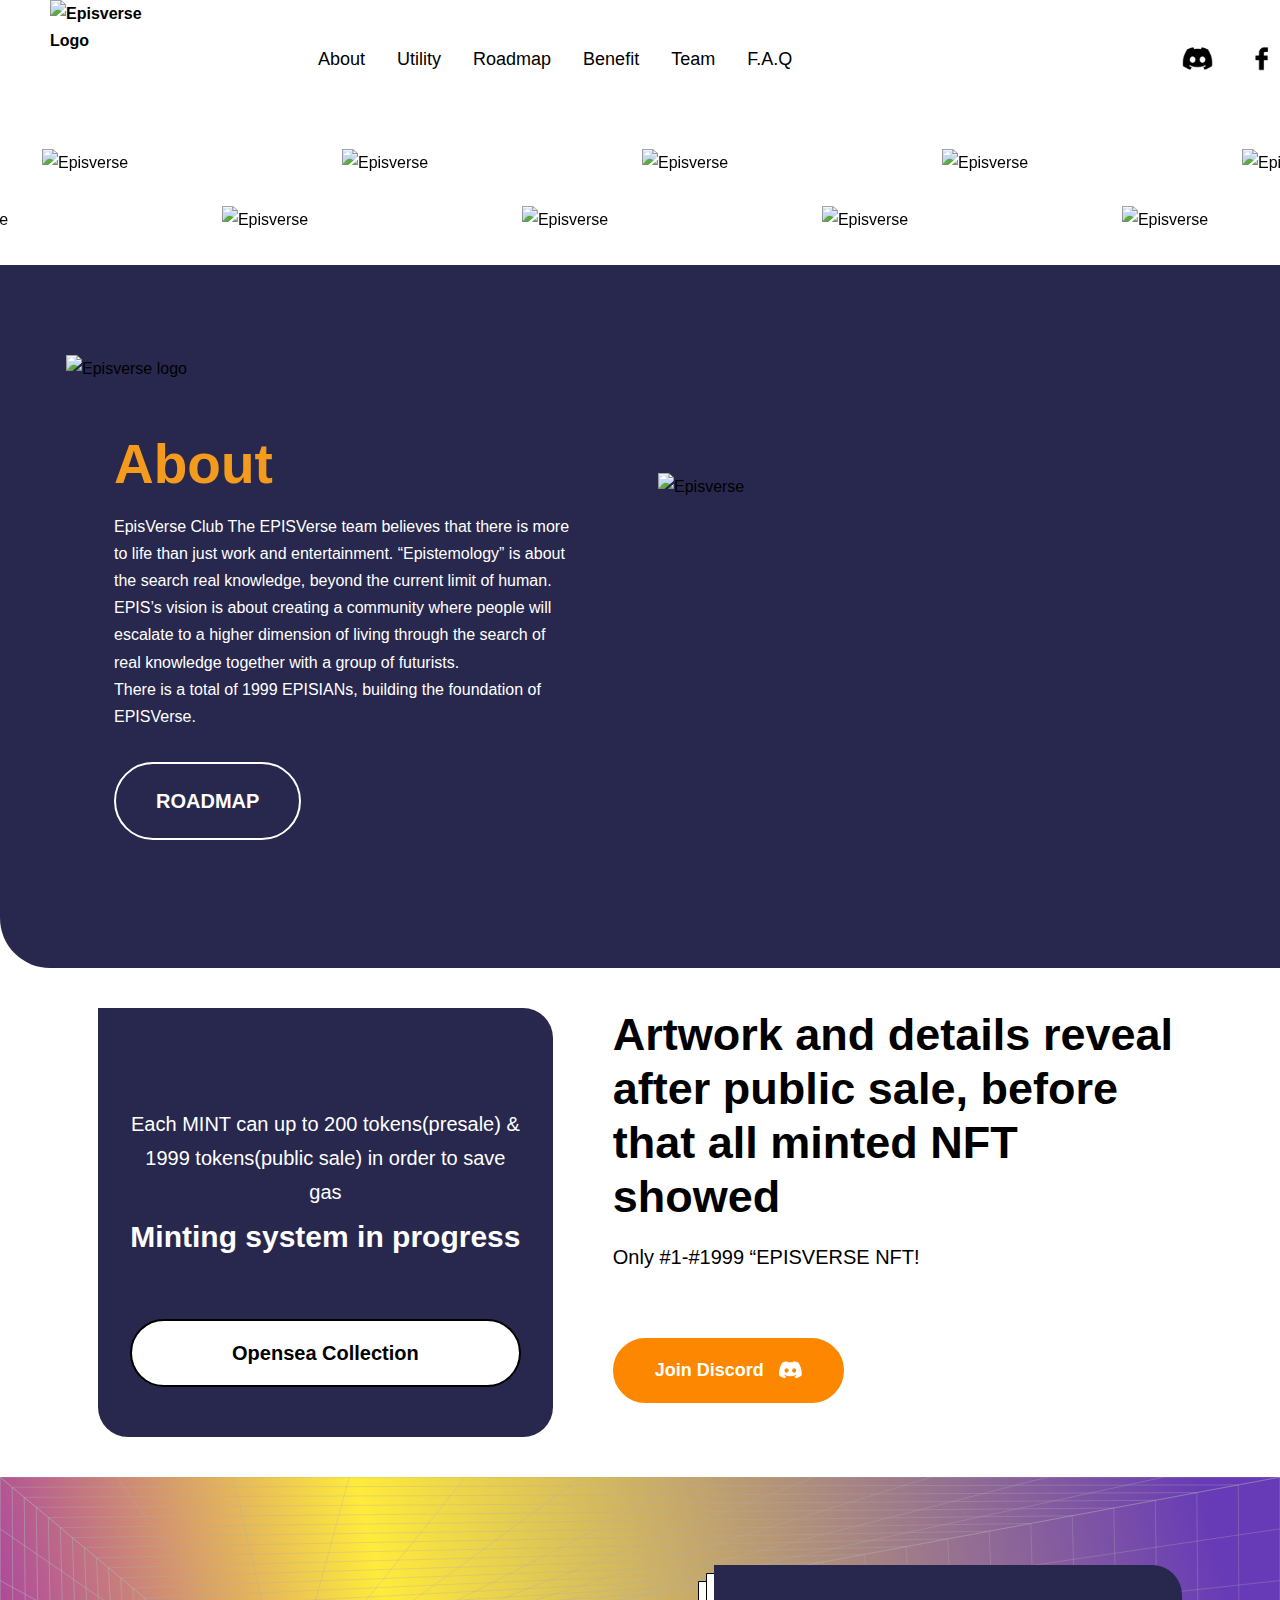
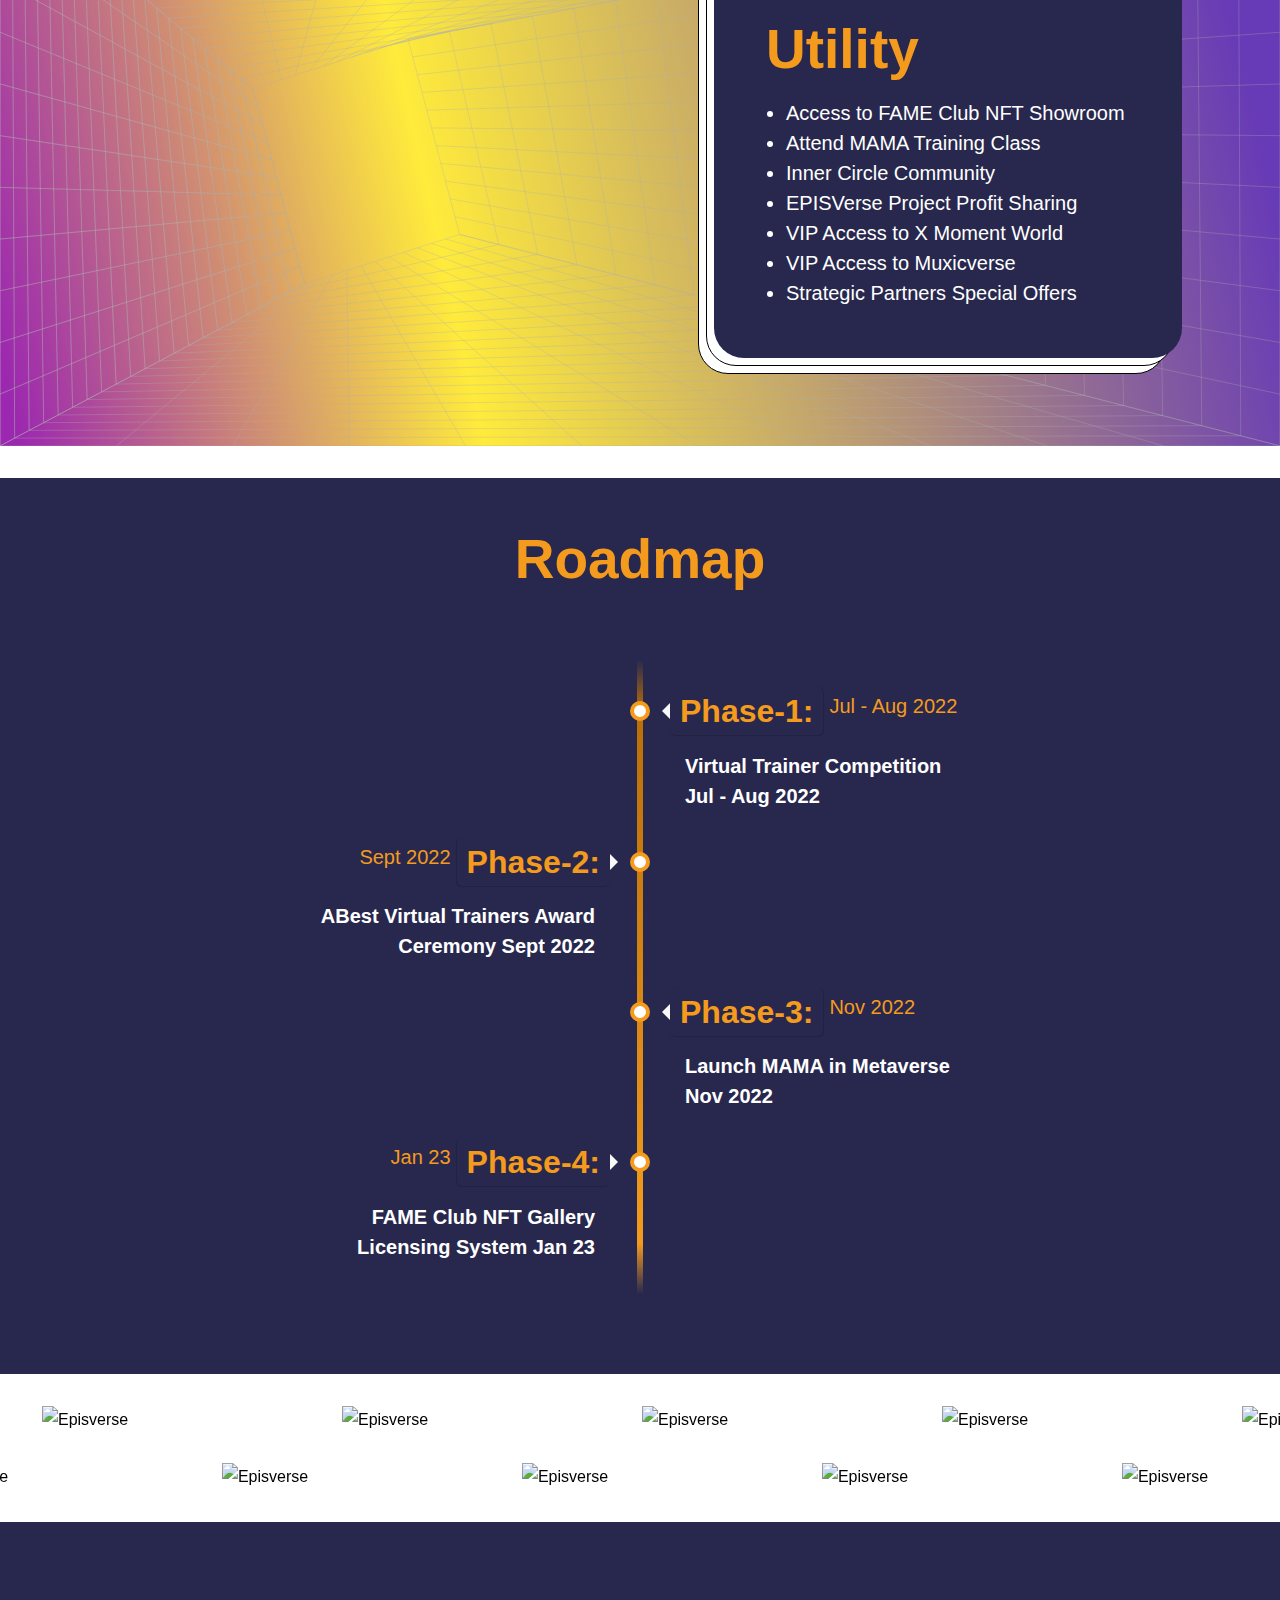
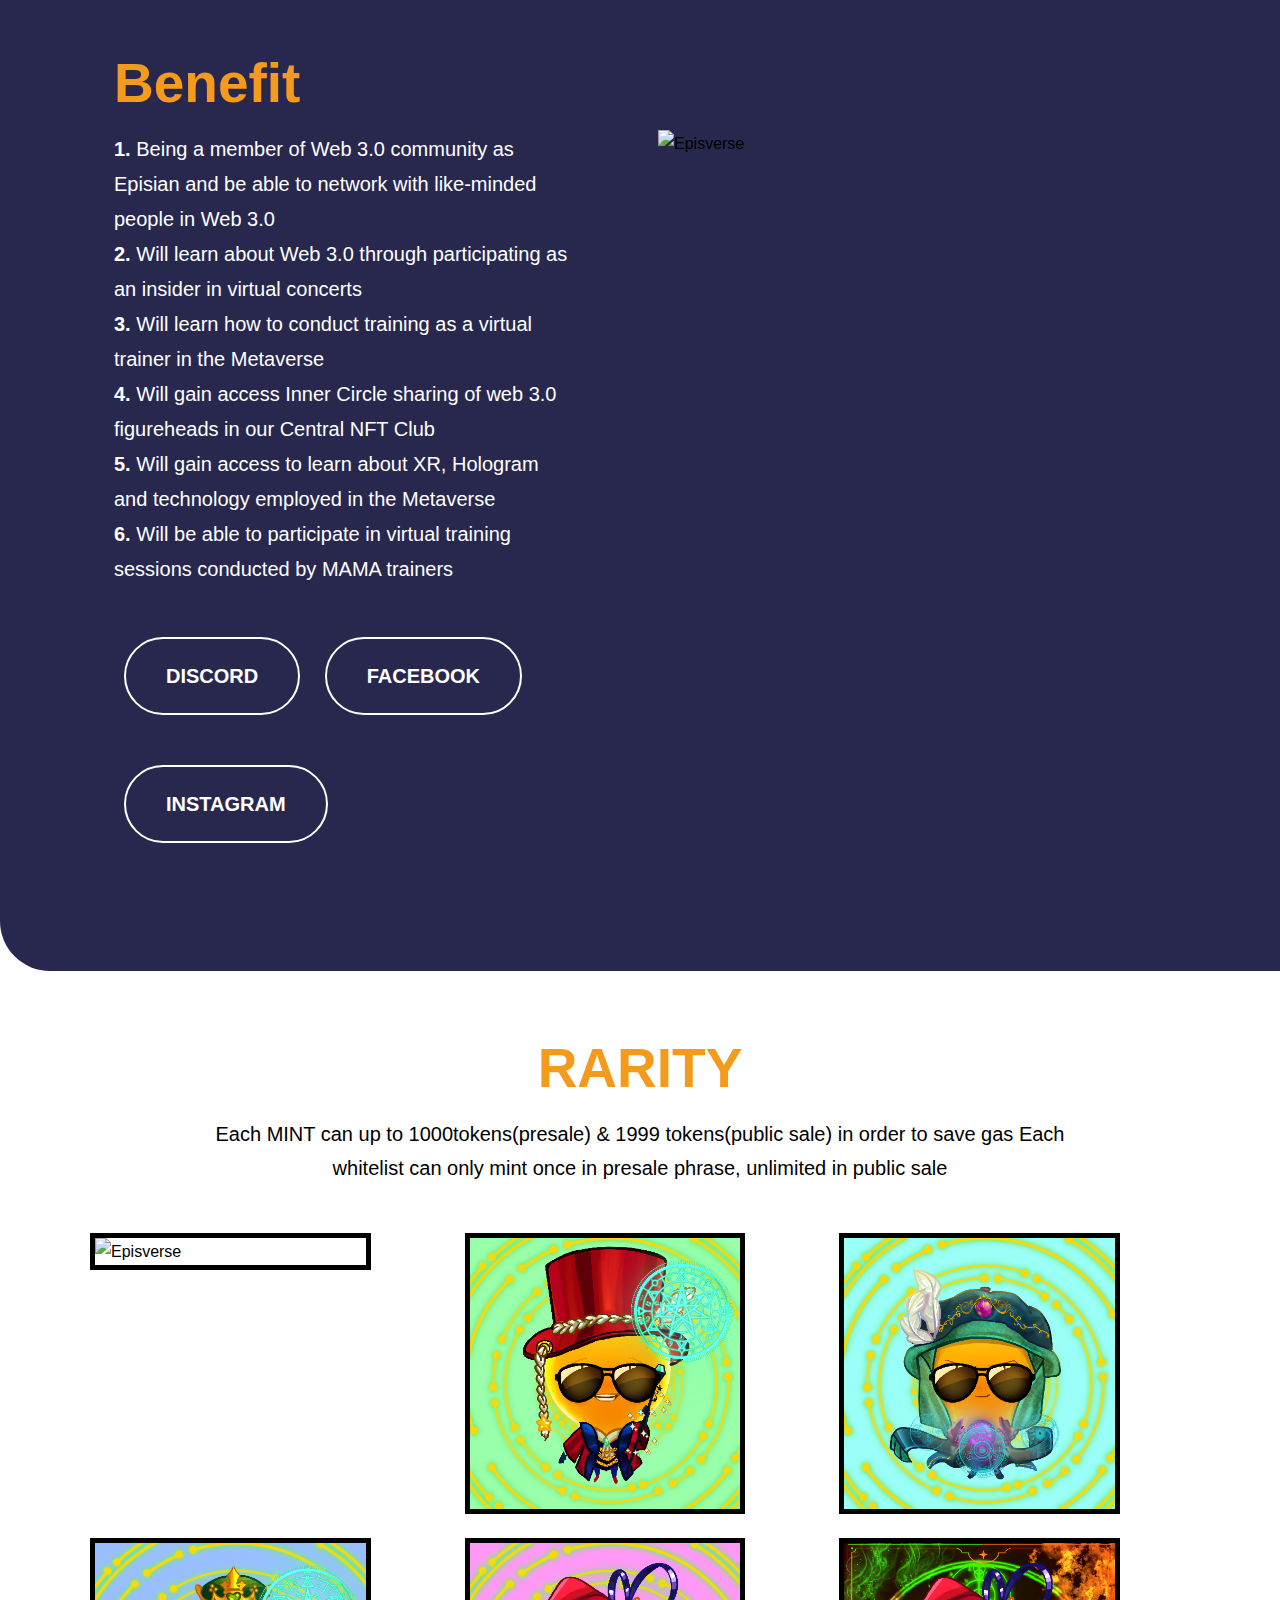
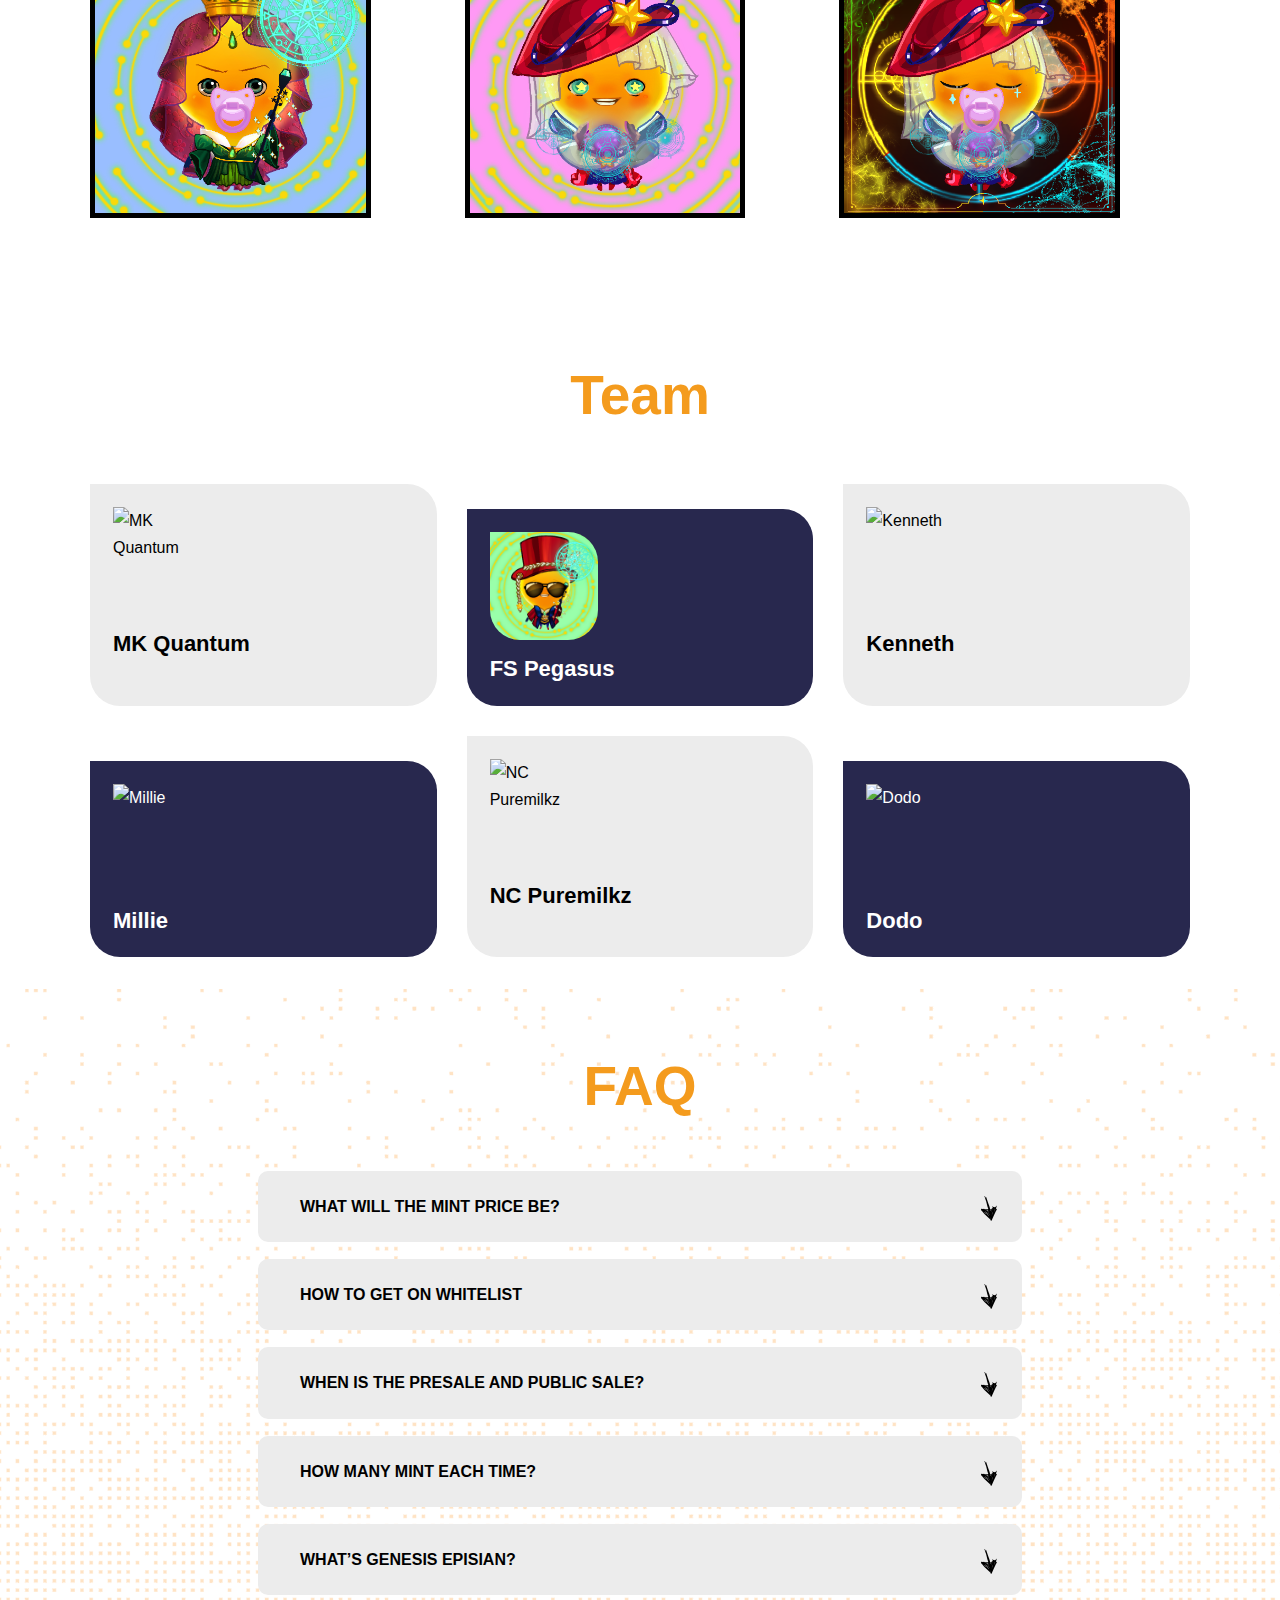
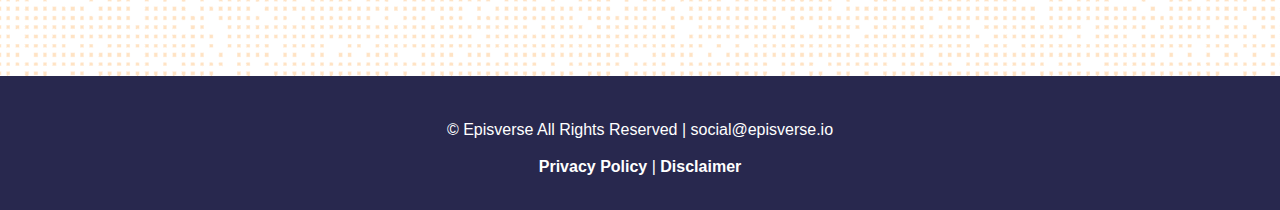
==== commit e6378fe5: "roadmap 2" ====
--- a/test.html
+++ b/test.html
@@ -222,108 +222,57 @@
 
 <!-- New - Perks -->
     <div id="Road-Map" class="section wf-section">
-        <div class="container roadmap-container">
-            <div class="roadmap-block">
-                <h1 class="h1 text-center">Roadmap</h1>
-            </div>
-            <div data-w-id="5c7d63c2-12e2-dfd6-0243-3c535757e287" class="roadmap-content-block">
-                <div class="roadmap-sticky">
-                    <div class="roadmap-sticky-content">
-                        <div class="number-tracker">
-                            <div class="changing-numbers-block">
-                                <div class="changing-numbers">01</div>
-                                <div class="changing-numbers">02</div>
-                                <div class="changing-numbers">03</div>
-                                <div class="changing-numbers">04</div>
-                            </div>
-                            <div class="number-total total"></div>
-                        </div>
-                        <div class="banana-bar">
-                            <div class="end-points"></div>
-                            <div class="bar">
-                                <div class="banana-scroll">
-                                    <div class="div-block-7"></div>
-
-                                </div>
-                            </div>
-                            <div class="end-points"></div>
-                        </div>
-                        <div class="changing-words-block">
-                            <h3 class="h3-roadmap absolute"><strong>Phase One – 2022Q3<br></strong></h3>
-                            <h3 class="h3-roadmap absolute"><strong>Phase Two – 2022Q4<br></strong></h3>
-                            <h3 class="h3-roadmap absolute"><strong>Phase Three – 2023Q1</strong></h3>
-                            <h3 class="h3-roadmap absolute"><strong>Phase Four – Going Forward</strong>
-                                <strong><br></strong></h3>
-                        </div>
-                    </div>
-                </div>
-                <div class="rodmap-paragraphs-block">
-                    <div class="roadmap-content _2">
-                        <p class="paragraph">
-                        <ol class="paragraph" style="list-style: none">
-                            <li>Phase-1:</li>
-                            <li>Virtual Trainer Competition Jul - Aug 2022</li>
-                        </ol>
-                        </p>
-                    </div>
-
-                    <div class="roadmap-content _2">
-                        <p class="paragraph">
-                        <ol class="paragraph" style="list-style: none">
-                            <li>Phase-2:</li>
-                            <li>ABest Virtual Trainers Award Ceremony Sept 2022</li>
-                        </ol>
-                        </p>
-                    </div>
-                    <div class="roadmap-content _3">
-                        <p class="paragraph">
-                        <ol class="paragraph" style="list-style: none">
-                            <li>Phase-3:</li>
-                            <li>Launch MAMA in Metaverse Nov 22</li>
-                        </ol>
-                        </p>
-                    </div>
-                    <div class="roadmap-content _3">
-                        <p class="paragraph">
-                        <ol class="paragraph" style="list-style: none">
-                            <li>Phase-4:</li>
-                            <li>FAME Club NFT Gallery Licensing System Jan 23</li>
-                        </ol>
-                        </p>
-                    </div>
-                </div>
-            </div>
-        </div>
+        <h1 class="h1 text-center" style="padding: 3rem 0;">Roadmap</h1>
+        <ul class="timeline">
+
+            <!-- Item 1 -->
+            <li>
+                <div class="direction-r">
+                    <div class="flag-wrapper">
+                        <h4 class="flag">Phase-1:</h4>
+                        <span class="time-wrapper"><span class="time">Jul - Aug 2022</span></span>
+                    </div>
+                    <div class="desc">Virtual Trainer Competition Jul - Aug 2022</div>
+                </div>
+            </li>
+
+            <!-- Item 2 -->
+            <li>
+                <div class="direction-l">
+                    <div class="flag-wrapper">
+                        <h4 class="flag">Phase-2:</h4>
+                        <span class="time-wrapper"><span class="time">Sept 2022</span></span>
+                    </div>
+                    <div class="desc">ABest Virtual Trainers Award Ceremony Sept 2022</div>
+                </div>
+            </li>
+
+            <!-- Item 3 -->
+            <li>
+                <div class="direction-r">
+                    <div class="flag-wrapper">
+                        <h4 class="flag">Phase-3:</h4>
+                        <span class="time-wrapper"><span class="time">Nov 2022</span></span>
+                    </div>
+                    <div class="desc">Launch MAMA in Metaverse Nov 2022</div>
+                </div>
+            </li>
+
+            <li>
+                <div class="direction-l">
+                    <div class="flag-wrapper">
+                        <h4 class="flag">Phase-4:</h4>
+                        <span class="time-wrapper"><span class="time">Jan 23</span></span>
+                    </div>
+                    <div class="desc">FAME Club NFT Gallery Licensing System Jan 23</div>
+                </div>
+            </li>
+
+        </ul>
     </div>
 <!-- End New - Perks -->
 
 
-<!-- New - Presale -->
-<!--<section id="presale" class="am2-section presale offset-left">
-    <div class="wrapper">
-        <div class="columns">
-            <div class="roadmapsec">
-                <div class="roadmapwrap">
-                    <div class="raodmapimg" data-aos="zoom-in-right">
-                        <img style="width: 491px; height: 491px;" src="images/roadmap/30.png" alt=""
-                             data-aos="flip-left"/>
-                    </div>
-                    <div class="roadmaptxt" data-aos="zoom-in-left">
-                        <div style="height: 300px" class="d-flex" data-aos="fade-left" data-aos-duration="2000">
-                            <span style="font-size: 60px;padding-left: 15px;">NFT total number 1999</span>
-                            &lt;!&ndash;img src="./img/right.svg" alt="" /&ndash;&gt;
-                        </div>
-                        <h2 data-aos="fade-left" data-aos-duration="2000">
-                            <span style="padding-left: 15px;font-size: 45px">Presale 200</span>
-                        </h2>
-                    </div>
-                </div>
-            </div>
-        </div>
-    </div>
-
-</section>-->
-<!-- End New - Presale -->
 <!-- New - Launch -->
 <section class="am2-section gallery">
     <div class="gallery__row gallery__row--top" style="transform-origin: 951.5px 0px; transform: translate(90px, 0px);">
